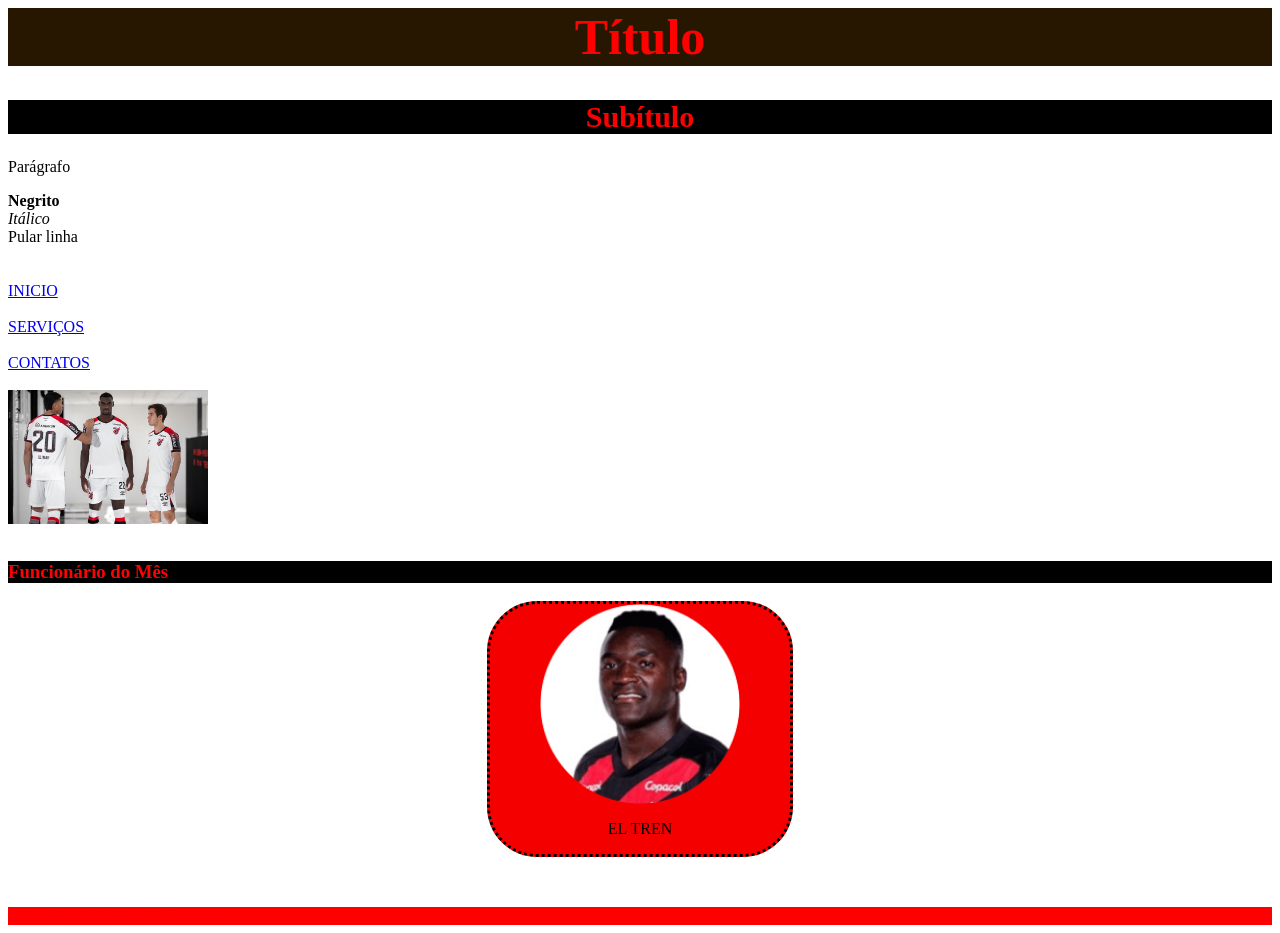
==== index.html @ d36ecc55 "Add files via upload" ====
<head>
    <link rel="stylesheet" href="style.css">
</head>
<body>
    <h1>Título</h1>
    <h2>Subítulo</h2>
    <p>Parágrafo</p>
    <b>Negrito</b> </br> <i>Itálico</i>
    </br>Pular linha </br>
    </br></br>
    <a href="index.html">INICIO</a>
    </br></br>
    <a href="servicos.html">SERVIÇOS</a>
    </br></br>
    <a href="contatos.html">CONTATOS</a>
    </br></br>
    <img src="jambrolho.jpeg"> 
   </br></br>
    <h3>Funcionário do Mês</h3>
    </body>
    <div class="imagem">
        <img src="michael.png">
        <p>EL TREN</p>
    </div>
    <footer>
        Copyright &#169; Matheus // Furacao
    </footer>
</body>
---- style.css ----
h1{
    color: rgb(255, 1, 1);
    font-size: 50px;
    text-align: center;
    background-color: rgb(39, 23, 0);
}
h2{
    color:rgb(255, 0, 0);
    font-size: 30px;
    text-align: center;
    background-color: black;
}
h3{
    color: rgb(255, 2, 2);
    background-color: black;
}
body{
    background-image: url(https://i.makeagif.com/media/5-01-2016/lfscsC.gif);
    background-size: 100%;
}
img{
    width: 200px;
}
footer{
    background-color: rgb(255, 0, 0) ;
    color: rgb(250, 1, 1);
}
.imagem{
    text-align: center;
    background-color: rgb(245, 0, 0);
    width: 300px;
    margin:auto;
    border-style: dotted;
    border-radius: 50px;
    margin-bottom: 50px;
    border-color: black;
}
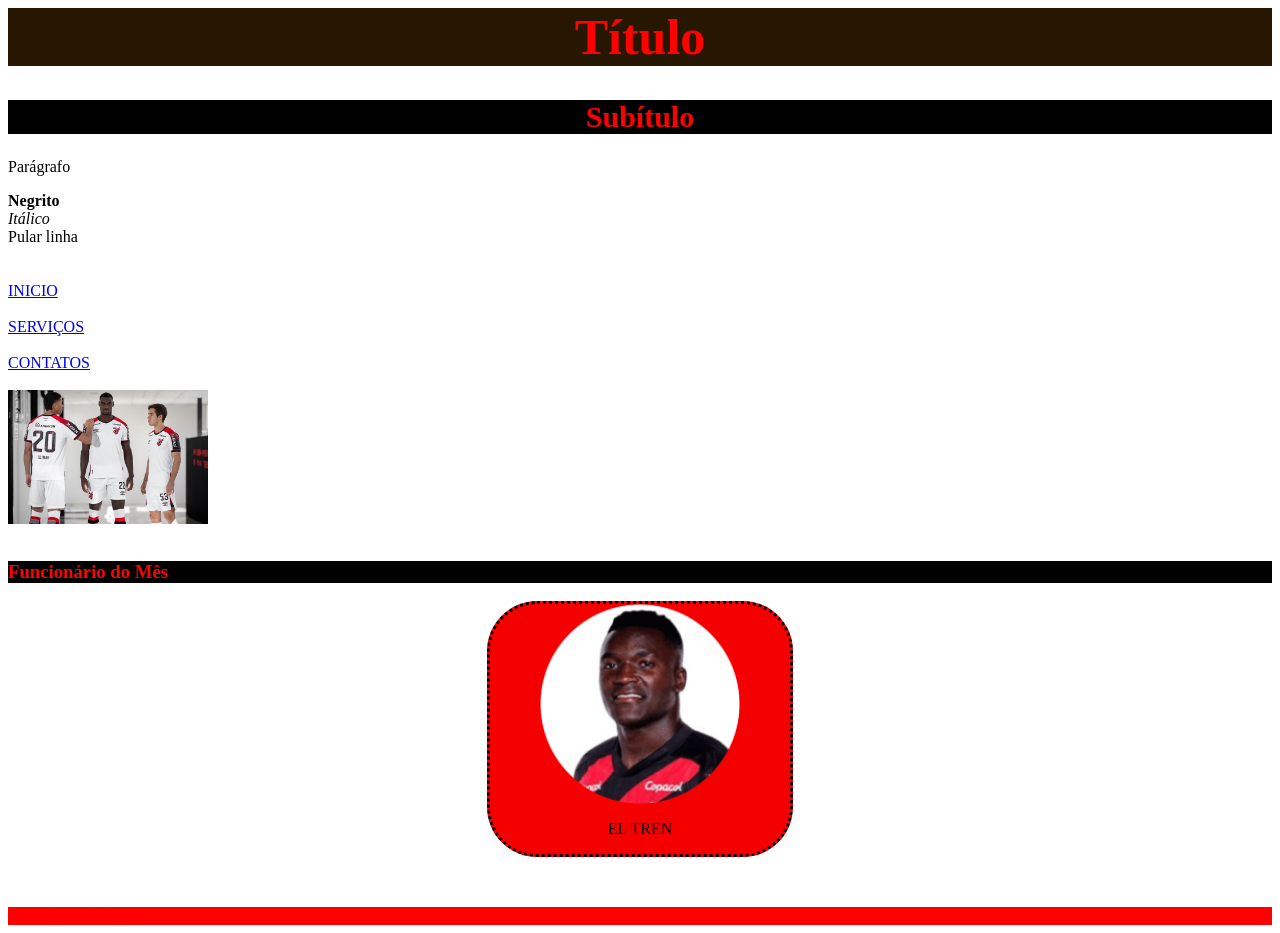
==== commit ef19b76a: "Add files via upload" ====
--- a/index.html
+++ b/index.html
@@ -23,6 +23,6 @@
         <p>EL TREN</p>
     </div>
     <footer>
-        Copyright &#169; Matheus // Furacao
+        Copyright &#169; Matheus 
     </footer>
 </body>
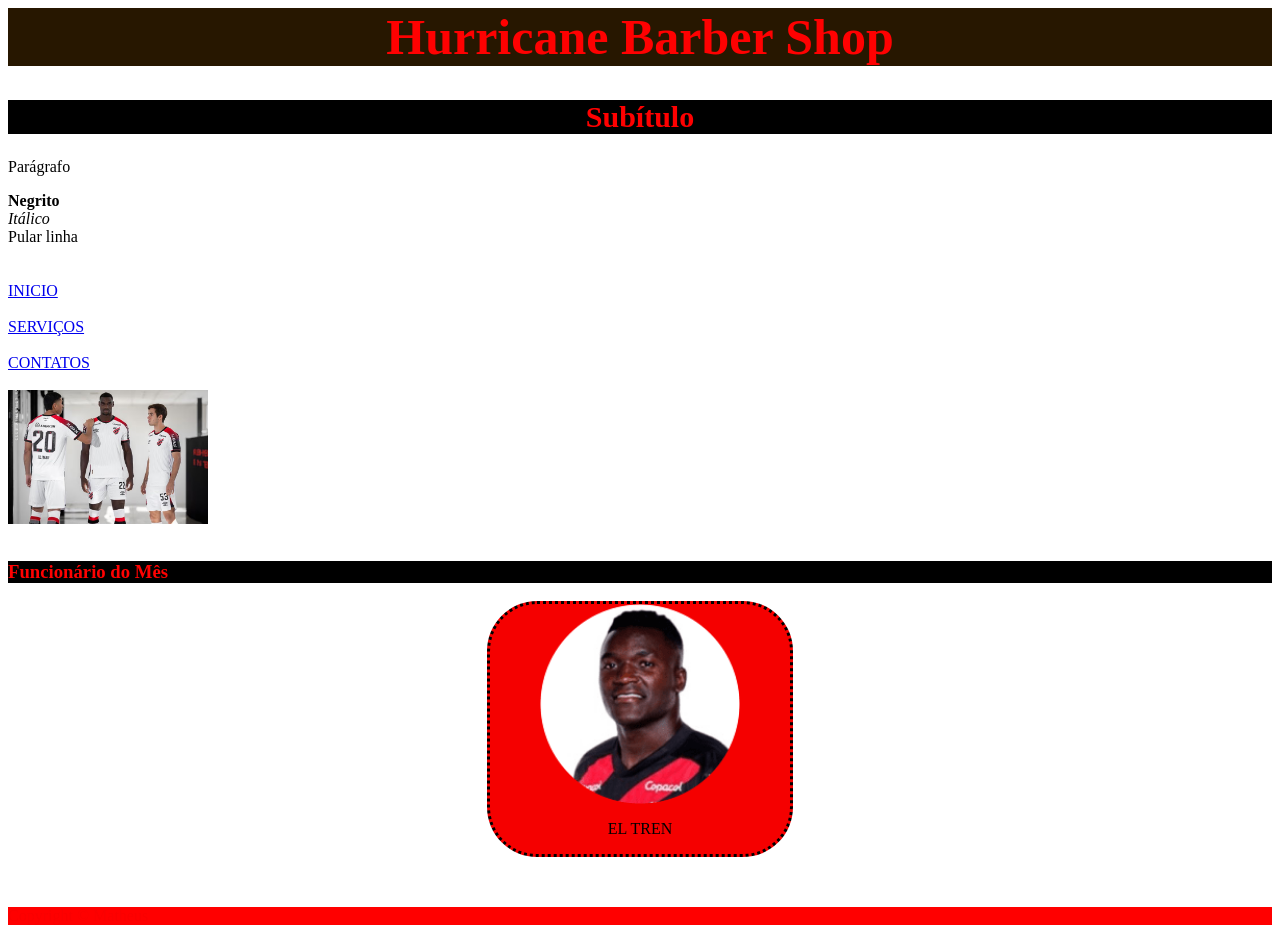
==== commit c7ac88cb: "Add files via upload" ====
--- a/index.html
+++ b/index.html
@@ -1,8 +1,8 @@
 <head>
-    <link rel="stylesheet" href="style.css">
+    <link rel="stylesheet" href="style-home.css">
 </head>
 <body>
-    <h1>Título</h1>
+    <h1>Hurricane Barber Shop</h1>
     <h2>Subítulo</h2>
     <p>Parágrafo</p>
     <b>Negrito</b> </br> <i>Itálico</i>
--- a/style-home.css
+++ b/style-home.css
@@ -0,0 +1,37 @@
+h1{
+    color: rgb(255, 1, 1);
+    font-size: 50px;
+    text-align: center;
+    background-color: rgb(39, 23, 0);
+}
+h2{
+    color:rgb(255, 0, 0);
+    font-size: 30px;
+    text-align: center;
+    background-color: black;
+}
+h3{
+    color: rgb(255, 2, 2);
+    background-color: black;
+}
+body{
+    background-image: url(https://i.makeagif.com/media/5-01-2016/lfscsC.gif);
+    background-size: 100%;
+}
+img{
+    width: 200px;
+}
+footer{
+    background-color: rgb(255, 0, 0) ;
+    color: rgb(250, 1, 1);
+}
+.imagem{
+    text-align: center;
+    background-color: rgb(245, 0, 0);
+    width: 300px;
+    margin:auto;
+    border-style: dotted;
+    border-radius: 50px;
+    margin-bottom: 50px;
+    border-color: black;
+}
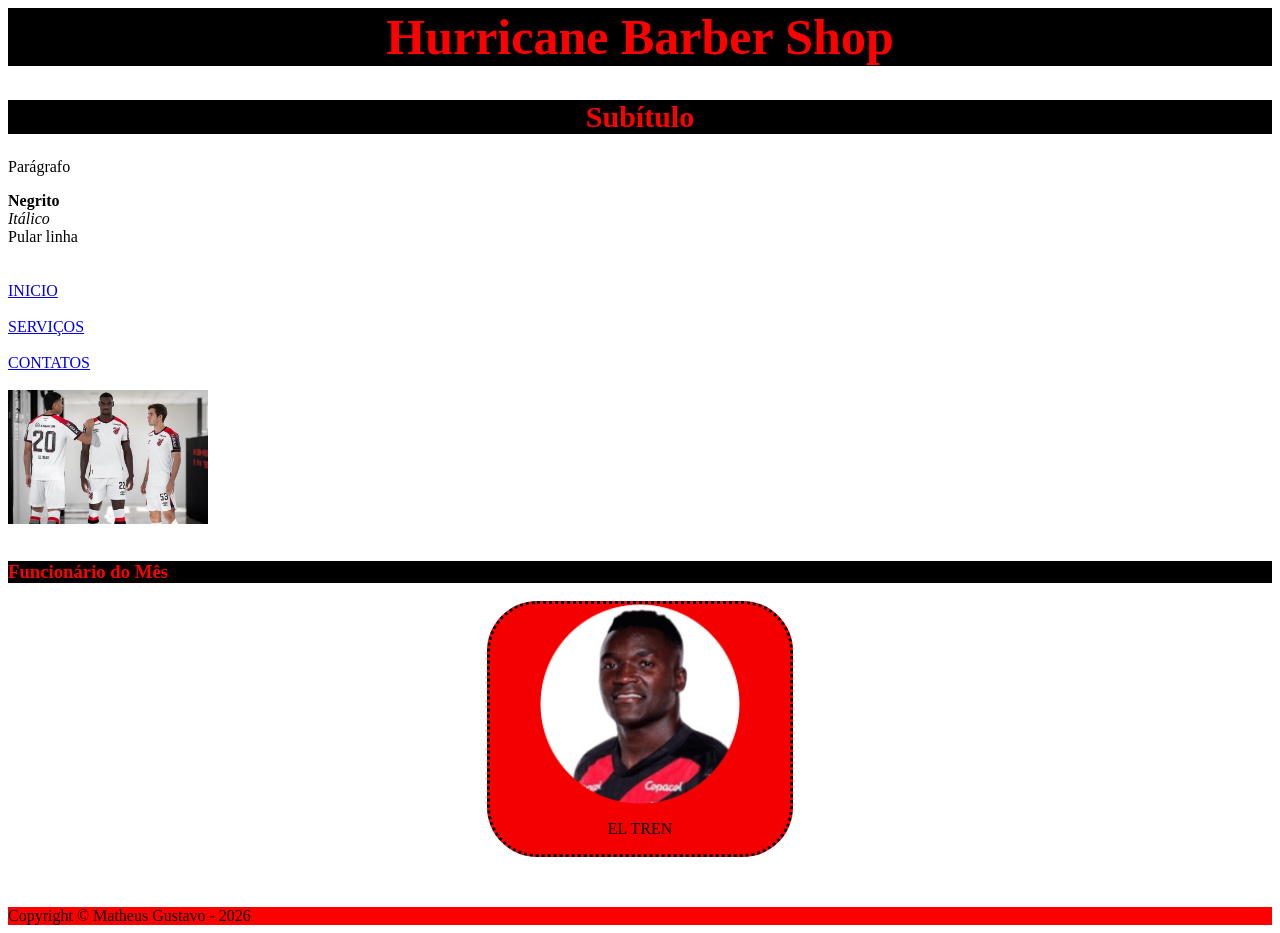
==== commit e4b5b440: "Add files via upload" ====
--- a/index.html
+++ b/index.html
@@ -23,6 +23,6 @@
         <p>EL TREN</p>
     </div>
     <footer>
-        Copyright &#169; Matheus 
+        Copyright &#169; Matheus Gustavo - 2026
     </footer>
 </body>
--- a/style-home.css
+++ b/style-home.css
@@ -1,8 +1,8 @@
 h1{
-    color: rgb(255, 1, 1);
+    color: rgb(255, 0, 0);
     font-size: 50px;
     text-align: center;
-    background-color: rgb(39, 23, 0);
+    background-color: rgb(0, 0, 0);
 }
 h2{
     color:rgb(255, 0, 0);
@@ -11,7 +11,7 @@
     background-color: black;
 }
 h3{
-    color: rgb(255, 2, 2);
+    color: rgb(255, 0, 0);
     background-color: black;
 }
 body{
@@ -23,7 +23,7 @@
 }
 footer{
     background-color: rgb(255, 0, 0) ;
-    color: rgb(250, 1, 1);
+    color: rgb(0, 0, 0);
 }
 .imagem{
     text-align: center;
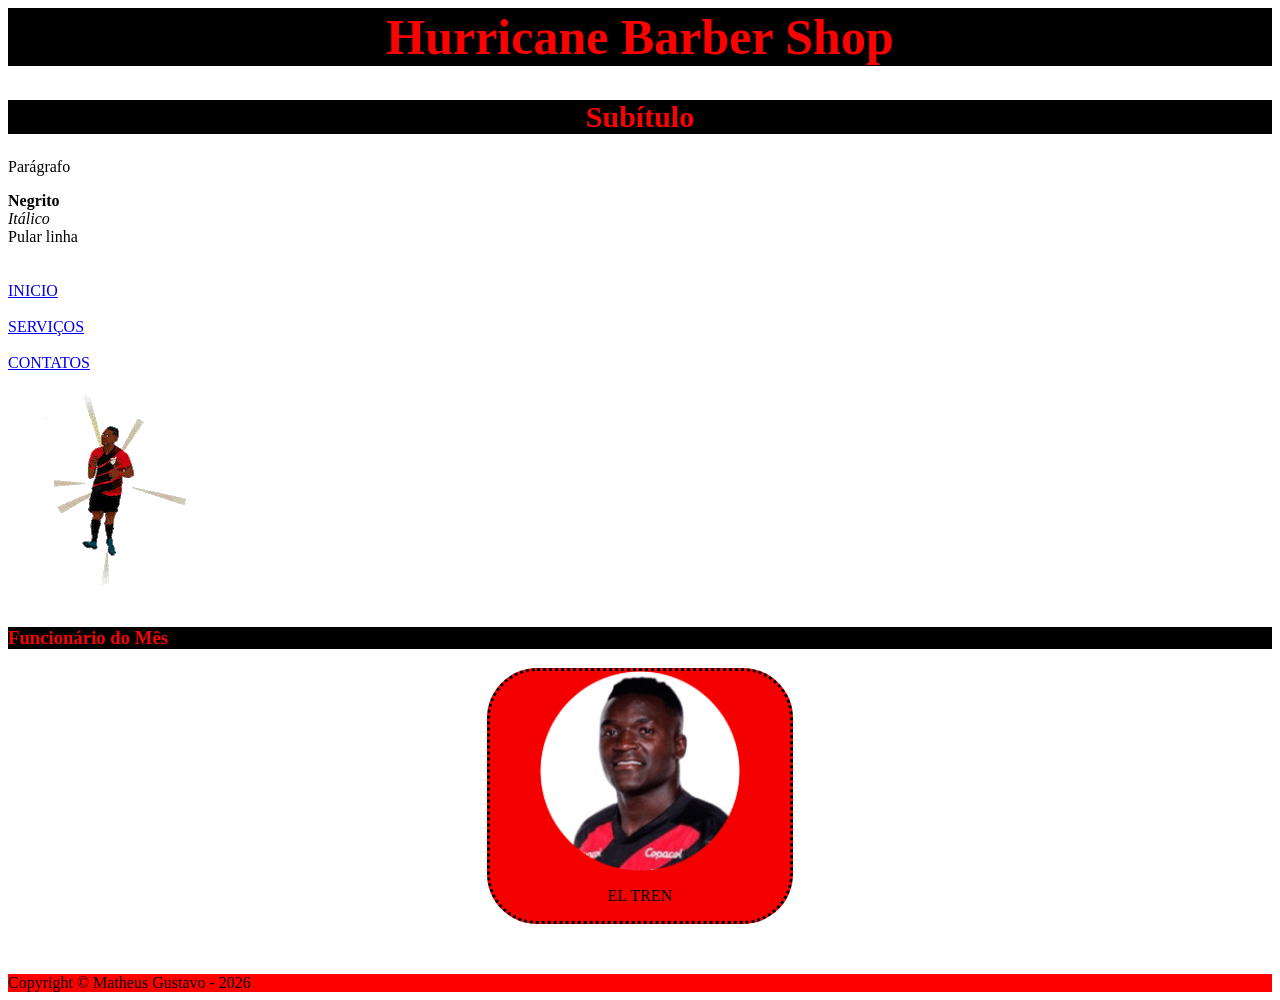
==== commit df43cce6: "Add files via upload" ====
--- a/index.html
+++ b/index.html
@@ -14,7 +14,7 @@
     </br></br>
     <a href="contatos.html">CONTATOS</a>
     </br></br>
-    <img src="jambrolho.jpeg"> 
+    <img src="jambrolho.gif"> 
    </br></br>
     <h3>Funcionário do Mês</h3>
     </body>
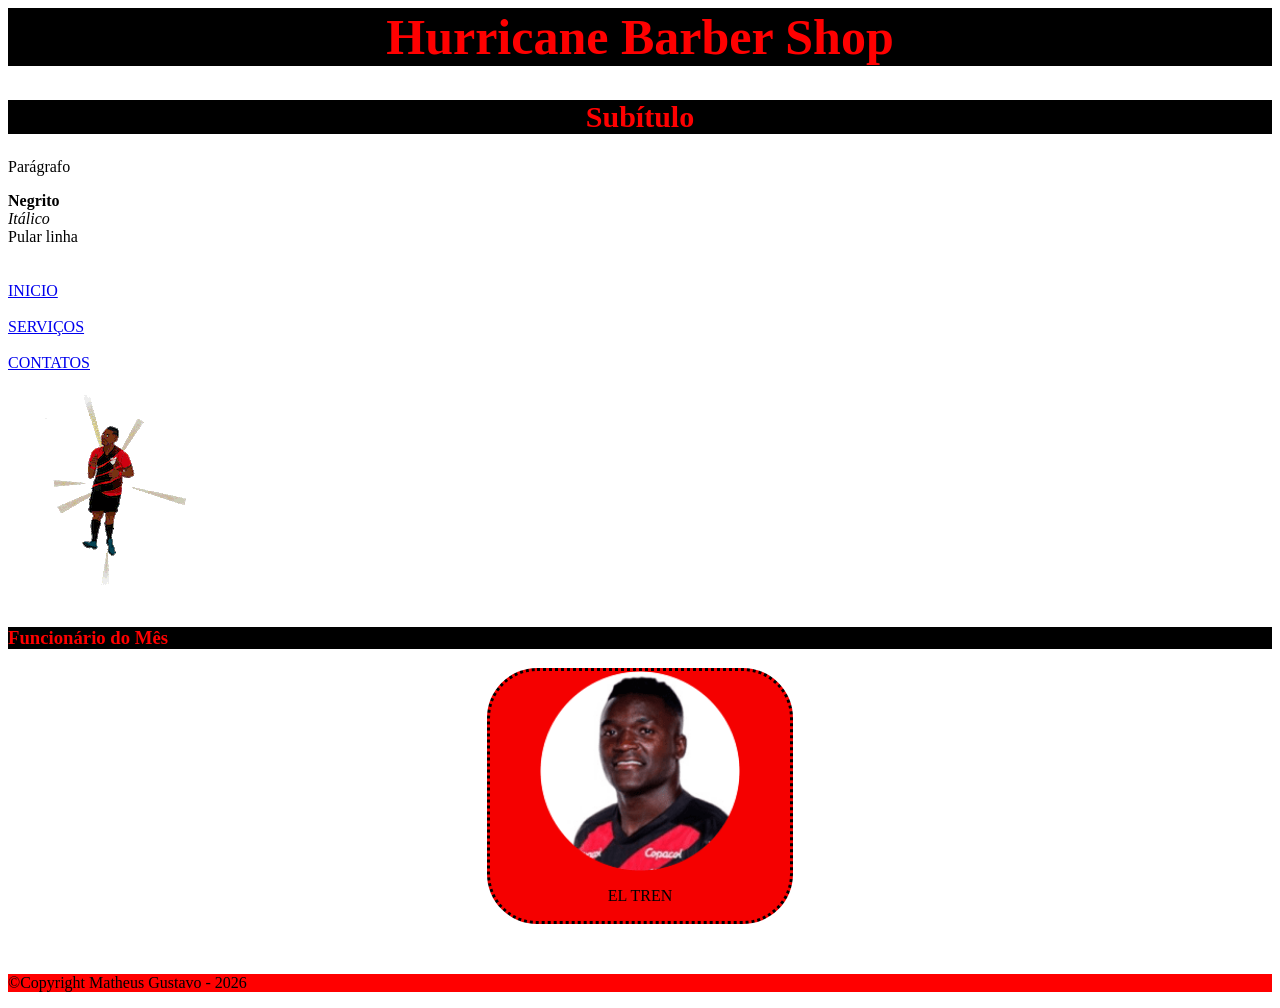
==== commit adb4b5df: "Add files via upload" ====
--- a/index.html
+++ b/index.html
@@ -23,6 +23,6 @@
         <p>EL TREN</p>
     </div>
     <footer>
-        Copyright &#169; Matheus Gustavo - 2026
+        <p class="copyright">&copy;Copyright Matheus Gustavo - 2026</p>
     </footer>
 </body>
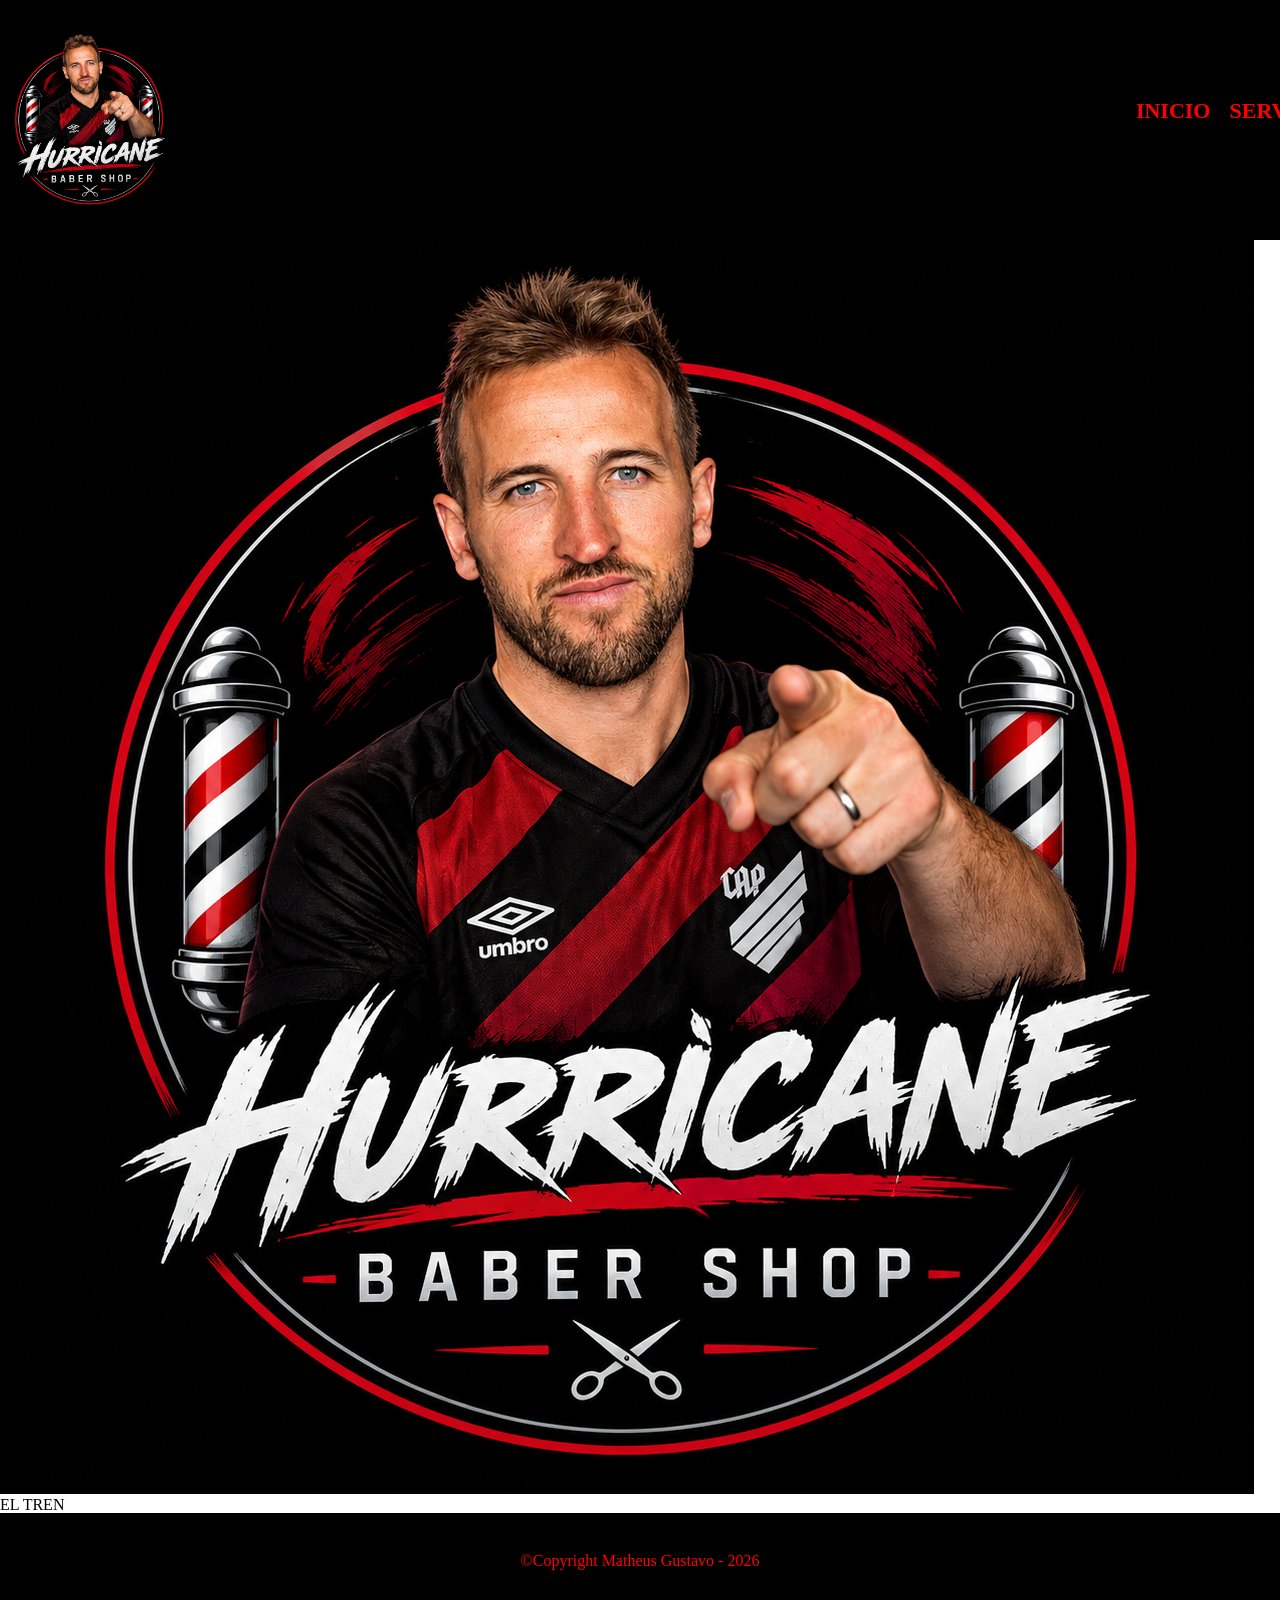
==== commit 50b843df: "Add files via upload" ====
--- a/index.html
+++ b/index.html
@@ -1,26 +1,31 @@
+<!DOCTYPE html>
+<html lang="pt-br">
 <head>
-    <link rel="stylesheet" href="style-home.css">
+    <meta charset="UTF-8">
+    <meta name="viewport" content="width=device-width, initial-scale=1.0">
+    <title>INICIO</title>
+    <link rel="stylesheet" href="reset.css">
+    <link rel="stylesheet" href="style.css">
 </head>
 <body>
-    <h1>Hurricane Barber Shop</h1>
-    <h2>Subítulo</h2>
-    <p>Parágrafo</p>
-    <b>Negrito</b> </br> <i>Itálico</i>
-    </br>Pular linha </br>
-    </br></br>
-    <a href="index.html">INICIO</a>
-    </br></br>
-    <a href="servicos.html">SERVIÇOS</a>
-    </br></br>
-    <a href="contatos.html">CONTATOS</a>
-    </br></br>
-    <img src="jambrolho.gif"> 
-   </br></br>
-    <h3>Funcionário do Mês</h3>
-    </body>
+    <header>
+        <div class="caixa">
+            <h1><img src="logo.png"></h1>
+                
+
+            <nav>
+            <ul>
+                <li><a href="index.html">INICIO</a></li>
+                <li><a href="servicos.html">SERVIÇOS</a></li>
+                <li><a href="contatos.html">CONTATOS</a></li>
+            </ul>
+            </nav>
+        </div>
+    </header>
     <div class="imagem">
-        <img src="michael.png">
+        <img src="logo.png">
         <p>EL TREN</p>
+    </div>
     </div>
     <footer>
         <p class="copyright">&copy;Copyright Matheus Gustavo - 2026</p>
--- a/style.css
+++ b/style.css
@@ -0,0 +1,155 @@
+header{
+    background-color: rgb(0, 0, 0);
+    padding: 20px 0;
+}
+nav{
+    position: absolute;
+    top: 80px;
+    right:  0px;
+}
+nav li {
+    display: inline;
+    margin: 0 0 0 15px;
+}
+nav a{
+    text-transform: uppercase;
+    color: rgb(253, 1, 1);
+    font-weight: bold;
+    font-size: 22px;
+    text-decoration: none;
+}
+.caixa{
+    position: relative;
+    width: 1480px;
+    height: 200px;
+    margin: 0 auto;
+}
+h1 img{
+    width: 180px;
+    position: absolute;
+    top: 10px;
+    left:  0px;
+}
+.servicos{
+    width: 1480px;
+    margin: 0 auto;
+    padding: 50px 0;
+}
+.servicos li{
+   display: inline-block;
+    text-align: center;
+    width: 30%;
+    vertical-align: top;
+    margin: 0 2%;
+    padding: 30px 20x; 
+    box-sizing: border-box;
+    border: 2px solid rgb(255, 0, 0);
+    border-radius: 10px;
+}
+.servicos img{
+    width: 250px;
+}
+
+.servicos h2 {
+    font-size: 30px;
+    font-weight: bold;
+}
+
+.descricao {
+    font-size: 18px;
+}
+.preco {
+    font-size: 22px;
+    font-weight: bold;
+    margin-top: 10px;
+}
+nav a:hover {
+     color: rgb(250, 1, 1);
+     text-decoration: underline;
+}
+.servicos li.hover {
+    border-color: rgb(0, 0, 0);
+}
+.servicos li:active {
+    border-color: rgb(247, 0, 0);
+}
+.servicos li:hover h2 {
+    color: rgb(255, 8, 8);
+    font-size: 70px ;
+}
+footer {
+    text-align: center;
+    color: rgb(255, 0, 0);
+    background-color: rgb(0, 0, 0);
+    padding: 40px 0px;
+}
+footer img {
+    width: 100px;
+}
+.copyrigth {
+    color: rgb(255, 0, 0);
+    font-size: 15px;
+    margin: 20px 0 0;
+}
+main{
+    width: 940px;
+    margin: 0 auto;
+}
+form{
+    margin: 40px 0;
+}
+form label, form p{
+    display: block;
+    font-size: 20px;
+    margin: 0 0 10px;
+}
+.input-padrao{
+    display: block;
+    margin: 0 0 20px;
+    padding: 10px 25px;
+    width: 50%;
+}
+ .checkbox {
+    margin: 20px 0;
+ }
+ .enviar{
+    width: 40%;
+    padding: 15px 0;
+    background-color: rgb(0, 0, 0);
+    color: rgb(255, 0, 0);
+    font-weight: bold;
+    font-size: 18px;
+    border: none;
+    border-radius: 5px;
+    transition: 1s all;
+    cursor: pointer;
+    animation: rotate 3s linear infinite;
+ }
+ .enviar:hover{
+    background-color: rgb(255, 255, 255);
+    transform: scale(1.2);
+ }
+@keyframes rotate {
+        0%{
+            transform: rotate(0deg);
+            border-style: solid;
+            border-color: rgb(255, 0, 0);
+        }
+        25%{
+            transform: rotate(5deg);
+            border-style: solid;
+            border-color: rgb(255, 0, 0);
+
+        }
+        50%{
+            transform: rotate(10deg);
+            border-style: solid;
+            border-color: rgb(255, 0, 0);
+        }
+        100%{
+            transform: rotate(20deg);
+            border-style: solid;
+            border-color: rgb(255, 0, 0);
+
+        }
+    }
